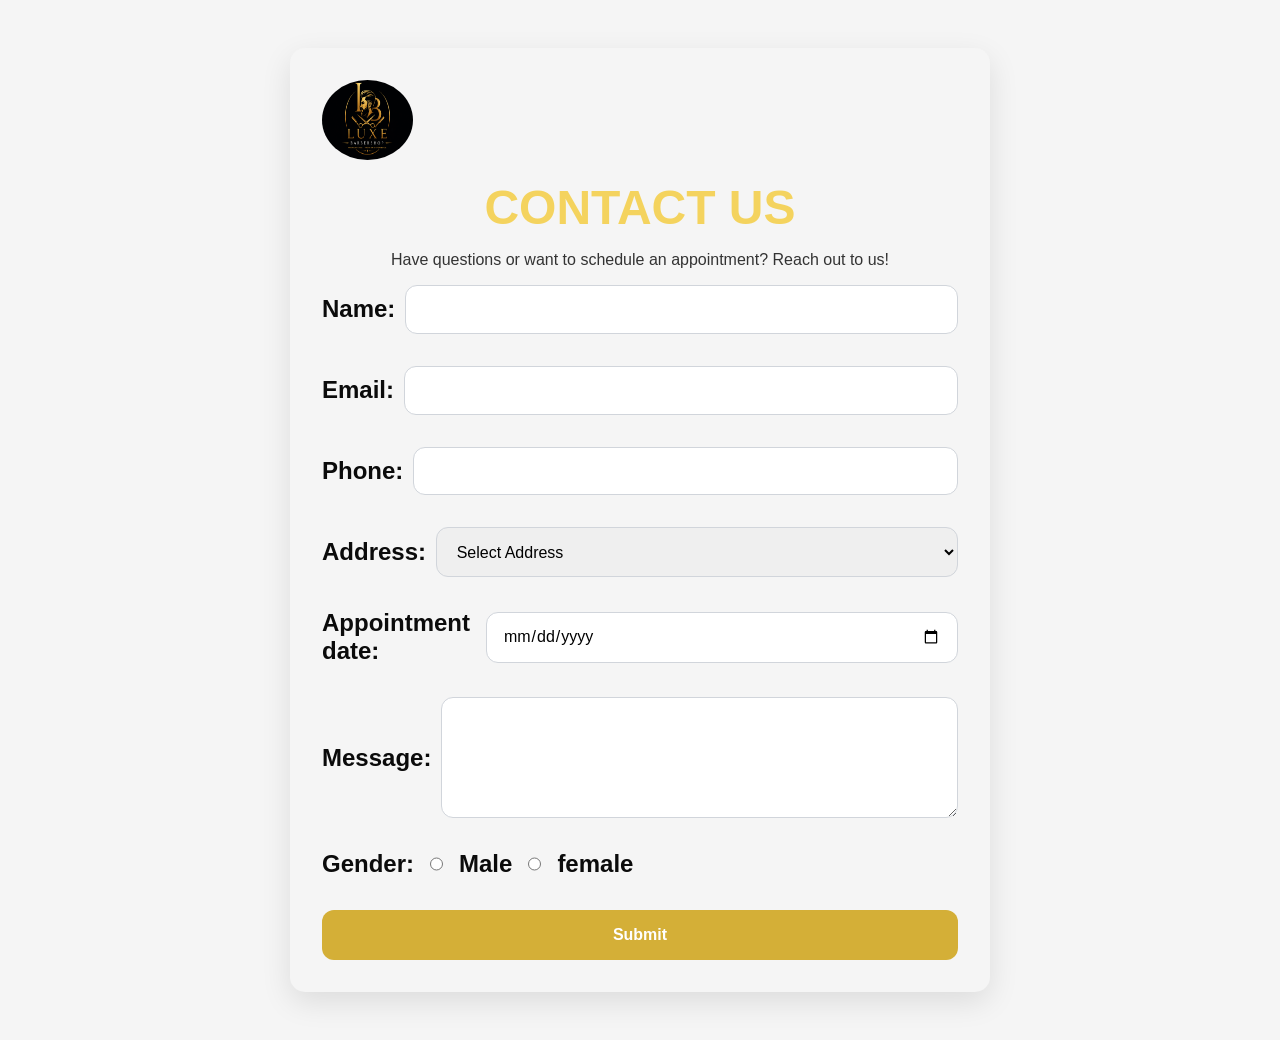
==== contact.html @ 8db7e7e8 "added contact page" ====
<!DOCTYPE html>
<html lang="en">
<head>
    <meta charset="UTF-8">
    <meta name="viewport" content="width=device-width, initial-scale=1.0">
    <meta name="description" content="Luxury Barbershop Website">
    <meta name="author" content="Shallom Mbadiegwu">
    <title>Contact Us - Luxury Barbershop</title>

    <!-- link -->
    <link rel="stylesheet" href="styles/styes.css">
</head>
<body class="contacts-container">
    <div class="contact-container">

        <span class="contact-logo">
            <img src="assets/logo.png" alt="#">
        </span>
        <h1>Contact Us</h1>
        <p>Have questions or want to schedule an appointment? Reach out to us!</p>

        <form action="submit_contact.php" method="post">

            <div class="input-group">
                <label for="name">Name:</label>
                <input type="text" id="name" name="name" required>  
            </div>

            <div class="input-group">    
                <label for="email">Email:</label>
                <input type="email" id="email" name="email" required>
            </div>

            <div class="input-group">    
                <label for="phone">Phone:</label>
                <input type="tel" id="phone" name="phone" required>
            </div>

            <div class="input-group">
                <label for="address">Address:</label>
                <select id="address" name="address" required>
                    <option value="">Select Address</option>
                    <option value="lagos">Lagos</option>
                    <option value="abuja">Abuja</option>
                    <option value="portharcourt">Port Harcourt</option>
                    <option value="other">Other</option>
                </select>
            </div>

            <div class="input-group">
                <label for="date">Appointment date:</label>
                <input type="date" id="date" name="date" required>
            </div>

            <div class="input-group">    
                <label for="message">Message:</label>
                <textarea id="message" name="message" rows="5" required></textarea>
            </div>    

            <div class="input-group">    

                <label for="gender" class="gender">Gender:

                    <input type="radio" id="male" name="gender" value="male">
                    <label for="male">Male</label>

                    <input type="radio" id="femlae" name="femle" value="female">
                    <label for="female">female</label>
                </label>
            </div>

            <button type="submit" class="contact-btn">Submit</button>
        </form>
    </div>
</body>
</html>
---- styles/styes.css ----
*{
    padding: 0;
    margin: 0;
    box-sizing: border-box;
}

:root{
    --black: #0B0B0B;
    --black-light: #161616;
    --card-bg: #1F1F1F;

    --gold: #D4AF37;
    --gold-light: #F4D35E;
    --gold-dark: #B8860B;

    --white: #F5F5F5;
    --gray: #B8B8B8;
    --border: #333333;
}

body{
    font-family: 'Poppins', sans-serif;
    background-color: var(--black);
    color: white;

    min-height: 100vh;
}

/* navigation */
nav{
    display: flex;
    justify-content: space-between;
    align-items: center;
    padding: 1rem 2rem;
    background-color: black;
    position: fixed;
    top: 0;
    left: 0;
    z-index: 10000;
    width: 100%;
}

nav p a{
    color: var(--white);
    font-size: 1.5rem;
    font-weight: 600;

    /* animation */
    transition: all 0.3s ease-in-out;
}

nav p a:hover{
    color: var(--gold);
}

main{
    padding-top: 8rem;
}

span img{
    width: 8rem;
    height: 5rem;
    background-size: cover;
}

ul{
    display: flex;
    gap: 10rem;
    justify-content: space-around;
    background-color: #1e1e1e;
    padding: 1.7rem 2rem;
    border-radius: 20px;
}

li a{
    list-style-type: none;
    text-decoration: none;
    color: #D4AF37;
    font-weight: 600;
    background-color: #383838;
    padding: 0.5rem 1rem;
    border-radius: 20px;
    transition: all 0.3s ease-in-out;
}

li a:hover{
    background-color: #D4AF37;
    color: #1e1e1e;
}

#homelink a{
    background-color: #D4AF37;
    color: #1e1e1e;
}

/* Hero */
.hero{
    display: flex;
    flex-direction: column;
    gap: 2rem;
    background: url("../assets/herobackground.png") center / cover no-repeat ;
    border-radius: 20px;
    min-height: 100vh;
    padding: 3rem ;
    padding-top: 8rem;
    justify-content: space-between;
}

.hero .pg{
    color: var(--gold);
}

.hero-img{
    display: flex;
    flex-direction: column;
    gap: 1rem;
}

.hero-content{
    display: flex;
    flex-direction: column;
    gap: 2rem;
}

.hero-img img{
    height: 17rem;
    max-width: 17rem;
    object-fit: cover;
    border: 2px solid var(--border);
    border-radius: 50%;
}

h1{
    color: #F5F5F5;
    text-transform: uppercase;
    font-size: 3rem;
    font-weight: 600;
}


.hero span{
    color: #D4AF37;
}


.hero .op{
    color:var(--gray);
}

.hero p{
    color: var(--gray);
    font-size: medium;
    font-weight: 500;
}

h2{
    color: var(--white); 
    font-weight: 600;
    font-size: 2rem;
}

.hero-button{
    background-color: var(--gold);
    color: var(--black);
    border-radius: 10px;
    padding: 0.7rem 0;
    text-decoration: none;
    font-size: medium;
    font-weight: 600;
    width: 15rem;

    /* animation */
    transition: all .3s ease;
}

.hero-img{
    display: flex;
    flex-direction: column;
    justify-content: center;
    align-items: center;
    max-width: 15rem;
    height: auto;
}
figcaption{
    color: var(--gold);
    font-size: medium;
    font-weight: 600;
}



button:hover{
    animation: scale .3s ease-in-out;
    color: var(--black-light);
}

@keyframes scale{
    0%{
        transform: scale(1);
        background-color: var(--gold);
    }

    50%{
        transform: scale(.9);
        background-color: var(--gold-light);
    }

    100%{
        transform: scale(1);
        background-color: var(--gold);
    }
    
}

@media (max-width: 768px) {

    nav{
        display: flex;
        flex-direction: column;
        gap: 1rem;
    }   

    ul{
        gap: 1.5rem;
    }

    .hero{
        background: var(--black-light);
        justify-content: center;
        align-items: center;
    }

}

/* SERVICES */
.services{
    display: flex;
    flex-direction: column;
    gap: 2rem;
    padding: 3rem 2rem;
    background-color: var(--black-light);
    justify-content: center;
    align-items: center;
}

.service-card img{
    width: 20rem;
    height: 20rem;
    object-fit: cover;
    border-radius: 20px;

    /* animation */
    transition: all .3s ease;
}

.service-container{
    display: flex;
    gap: 4rem;
    overflow-x: auto;
}

.service-card{
    padding: .6rem ;
    border: 2px solid var(--gold-dark);
    border-radius: 20px;
    display: flex;
    flex-direction: column;
    gap: 1rem;
    justify-content: center;
    align-items: center;

    /* animation */
    transition: all .3s ease;
}

.service-card:hover{
    transform:translateY(-10px);

    border-color:#D4AF37;

    box-shadow: 0 15px 35px rgba(212,175,55,.25);
}

.service-card, h3{
    color: var(--gold);
    font-size: 2.5rem;
    font-weight: 600;
}

#service-writeup{
    color: var(--gray);
    font-size: medium;
    font-weight: 500;
    text-transform: uppercase;
}

.service-header{
    display: flex;
    flex-direction: column;
    gap: 1rem;
    padding-inline: 1rem;
    text-align: center;
}

.service-card, figcaption{
    text-transform: uppercase;
}


.service-card:hover img{
    transform: scale(1.04);
}

@media (max-width: 768px) {

    .service-container{
        display: flex;
        gap: 2rem;
        flex-wrap: nowrap;
        overflow-x: auto;
        justify-content: flex-start;
        scroll-snap-type: x mandatory;
        padding-bottom: 1rem;
    }
    .service-card{
        flex: 0 0 90%;
        min-width: 300px;
        scroll-snap-align: center;
    }
    .service-card img{
        width:100%; 
        height:20rem;
        object-fit:cover;
    }
    .services{
        padding: 2rem 0;
        align-items: stretch;
    }
    .service-container{
        padding-inline: 1rem;
    }
    .service-container::-webkit-scrollbar{
    display:none;
    }
    .service-container{
        scrollbar-width:none;
    }
}

/* About */
.about{
    display: flex;
    flex-direction: column;
    gap: 4rem;
    padding:3rem;
}

.about-card img{
    height: 22rem;
    width: 35rem;
    object-fit: cover;
    border-radius: 20px;
}

.about-container{
    display: flex;
    flex-direction: column;
    gap: 2rem;
}

.about-card{
    display: flex;
    gap: 2rem;
    align-items: center;
    padding-inline: 1rem;
    border-left: 2px solid var(--gold);
    border-radius: 20px;
}

.about p{
    color: var(--gold);
    font-size: 1.5rem;
    font-weight: 600;
    text-transform: uppercase;
}

.about h4{
    color: var(--white);    
    font-size: 2.5rem;
    font-weight: 600;
    text-transform: uppercase;
    text-align: center;
}

.about span{
    color:  var(--gold);
}

.reverse{
    justify-content: flex-end;
    border-right: 2px solid var(--gold);
    border-left: none;
}

@media (max-width: 768px) {
    .about-card{
        flex-direction: column;
        width: 100%;
        border-left:2px solid var(--gold);
        border-right: 2px solid var(--gold);
    }
    
    .about-card img{
        width: 15rem;
        height: 10rem;
    }

    .about h4{
        font-size: 1.7rem;
    }

    .about{
        gap: 2rem;
    }
}

/* FOOTER */

footer{
    background-color: var(--black-light);
    padding: 3rem 2rem;
    display: flex;
    flex-direction: column;
    gap: 2rem;
}

.footer-content{
    display: flex;
    align-items: flex-start;
    justify-content: space-between;
    width: 100%;
    padding-bottom:2rem;
}

.footer-copyright{
    text-align: center;
    color: var(--gray);

    border-top: 1px solid rgba(255,255,255,.1);
    padding-top: 2rem;
    font-size: medium;
}

.footer-links-container,
.footer-contacts-containers,
.footer-hours{
    display: flex;
    flex-direction: column;
    gap: .8rem;
}

#foot{
    color: var(--gold);
    font-size: 1.7rem;
}

.footer-links{
    display: flex;
    gap: 1rem;
}

.footer-links i{
    font-size: 1.4rem;
    cursor: pointer;

    /* animations */
    transition: .3s all ease;
}

.footer-links i:hover{
    color: var(--gold-light);
    transform: translateX(5px);
}

.footer-contacts-container{
    display: flex;
    flex-direction: column;
    gap: 1rem;
}

.footer-contacts{
    display: flex;
    flex-direction: column;
    gap: .7rem;
}

.footer-contacts p:hover {
    color: var(--gold-light);
}
.footer-hours-container p:hover{
    color: var(--gold-light);
}

.footer-hours-container{
    display: flex;
    flex-direction: column;
    gap: .5rem;
}

@media (max-width: 768px){

    .footer-content{
        flex-direction: column;
        gap: 2.5rem;
        align-items: flex-start;
        padding-inline: 1rem;
    }

    .footer-logo,
    .footer-contacts-card,
    .footer-hours{
        width: 100%;
    }

    .footer-copyright{
        width: 100%;
        text-align: center;
    }

    #foot{
        font-size: 1.2rem;
    }

    .footer-hours-container p,
    .footer-contacts p,
    .footer-links p{
        font-size: smaller;
    }

    .footer-copyright p{
        font-size: small;
    }

    .footer-content{
        padding-bottom: 0;
    }

    .footer-copyright{
        padding-top: 1rem;
    }

}



/* CONTACT */
.contacts-container{
    display: flex;
    align-items: center;
    justify-content: center;
    min-height: 100vh;
    padding: 3rem;
    background-color: var(--white);
    color: var(--black);
    font-family: Arial, Helvetica, sans-serif;
}

.contact-container{
    display: flex;
    flex-direction: column;
    background-color: var(--white);
    gap: 1rem;
    padding: 2em;
    width: min(700px, 100%);
    border-radius: 15px;
    box-shadow: 0 10px 30px rgba(0, 0, 0, 0.1);
}

.input-group{
    display: flex;
    gap: 0.6rem;
    align-items: center;
}

h1{
    color: var(--gold-light);
    font-size: 3rem;
    text-align: center;
}

.input-group label{
    color: var(--black);
    font-weight: 600;
    font-size: 1.5rem;
}

form{
    display: flex;
    flex-direction: column;
    gap: 2rem;
}

.contact-container p{
    font-size: medium;
    color: var(--border);
    text-align: center;
}

.input-group input, textarea, select{
    font-family: Arial, Helvetica, sans-serif;
    padding: .9rem 1rem;
    border-radius: 12px;
    border: 1px solid #d1d5db;
    width: 100%;
    font-size: 1rem;
    outline: none;

    /* animation */
     transition:
        border-color .25s,
        box-shadow .25s;
}

.gender{
    display: flex;
    gap: 1rem;
}

.input-group input:focus, textarea:focus{

    border-color:var(--gold-light);

    box-shadow:0 0 0 2px var(--gold-light);
}

/* button */

.contact-btn{

    padding:1rem;

    border:none;

    background-color: var(--gold);

    border-radius:12px;

    color:white;

    font-size:1rem;

    font-weight:600;

    cursor:pointer;

    transition:
        background .25s,
        transform .25s;
}

.contact-btn:hover{

    background: goldenrod;

    transform:translateY(-2px);
}

.contact-logo img{
    border-radius: 50%;
}

img{
    height: 2rem;
    max-width: 5.7rem;
}
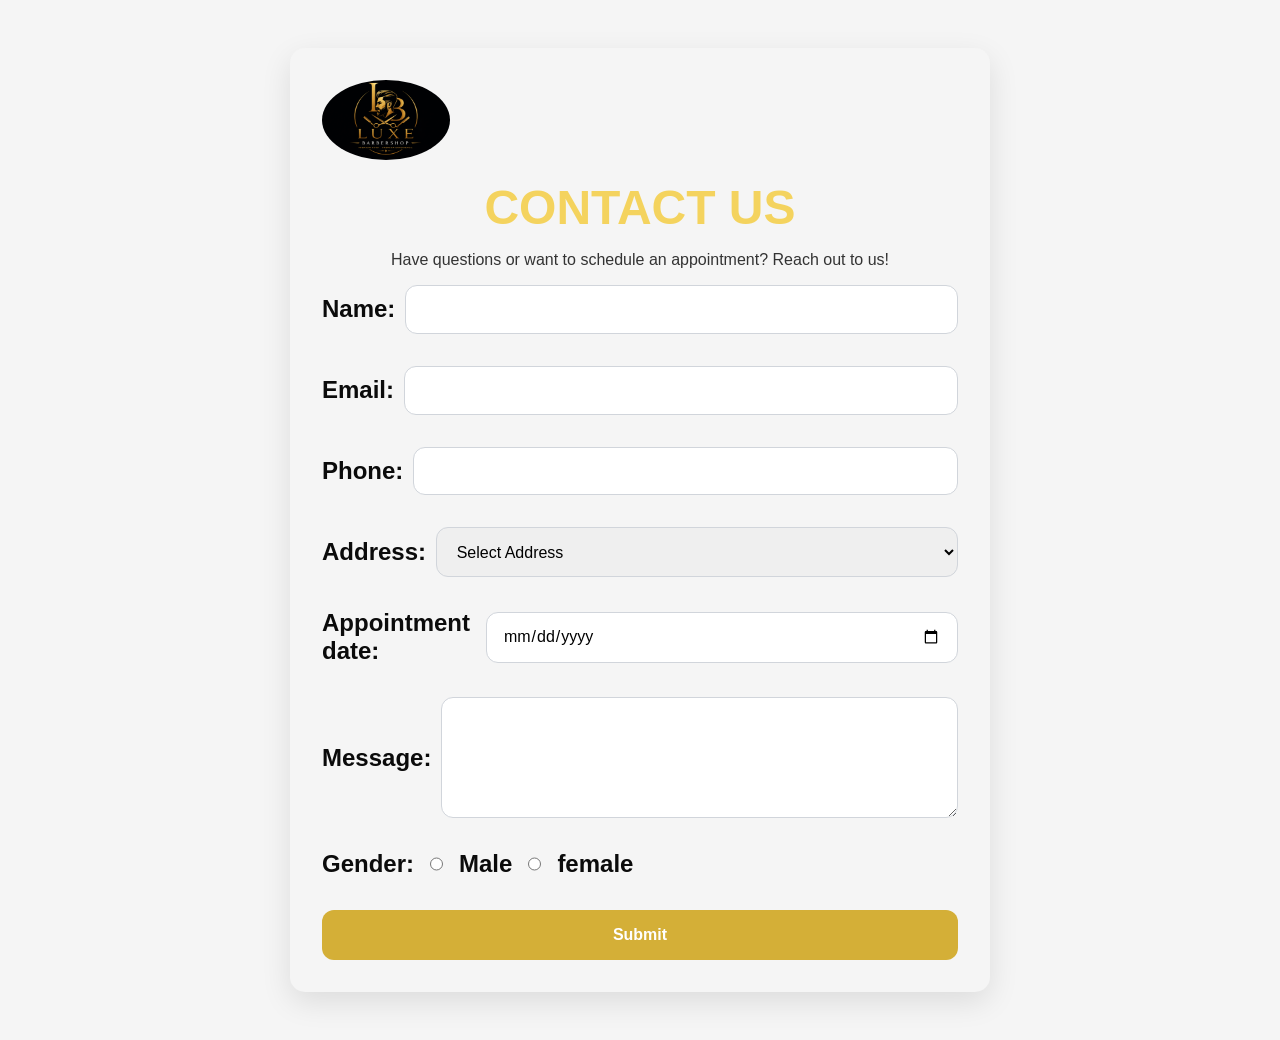
==== commit 95c5a043: "changed font size to make it more responsive" ====
--- a/contact.html
+++ b/contact.html
@@ -16,7 +16,7 @@
         <span class="contact-logo">
             <img src="assets/logo.png" alt="#">
         </span>
-        <h1>Contact Us</h1>
+        <h1 id="contact-header">Contact Us</h1>
         <p>Have questions or want to schedule an appointment? Reach out to us!</p>
 
         <form action="submit_contact.php" method="post">
--- a/styles/styes.css
+++ b/styles/styes.css
@@ -159,7 +159,7 @@
     font-size: 2rem;
 }
 
-.hero-button{
+.hero-button, a{
     background-color: var(--gold);
     color: var(--black);
     border-radius: 10px;
@@ -187,9 +187,7 @@
     font-weight: 600;
 }
 
-
-
-button:hover{
+.hero-button:hover{
     animation: scale .3s ease-in-out;
     color: var(--black-light);
 }
@@ -582,7 +580,7 @@
     align-items: center;
 }
 
-h1{
+#contact-header{
     color: var(--gold-light);
     font-size: 3rem;
     text-align: center;
@@ -662,14 +660,24 @@
 
     background: goldenrod;
 
-    transform:translateY(-2px);
+    transform:translateY(-5px);
 }
 
 .contact-logo img{
     border-radius: 50%;
 }
 
-img{
-    height: 2rem;
-    max-width: 5.7rem;
+@media (max-width: 768px) {
+    .input-group input, textarea, select{
+        font-size: .8rem;
+    }
+
+    .input-group label{
+        font-size: 1rem;
+    }
+
+    #contact-header{
+        font-size: 1.7rem;
+        font-weight: 700;
+    }
 }
